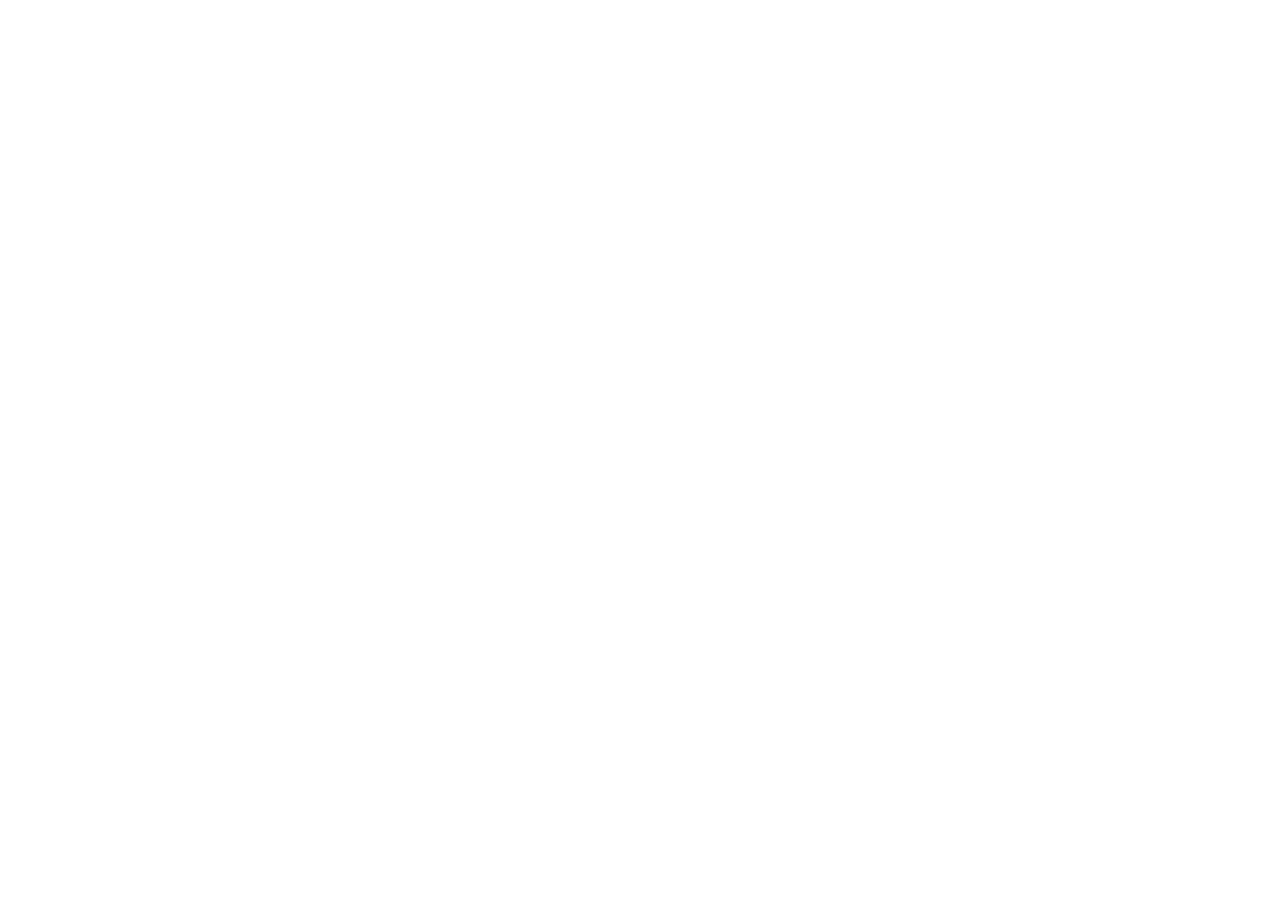
==== index.html @ 90e8b00b "Create index.html" ====
<!DOCTYPE html>
<html lang="en">
  <head>
    <meta charset="UTF-8" />
    <meta name="viewport" content="width=device-width, initial-scale=1.0" />
    <title>Document</title>
  </head>
  <body></body>
</html>
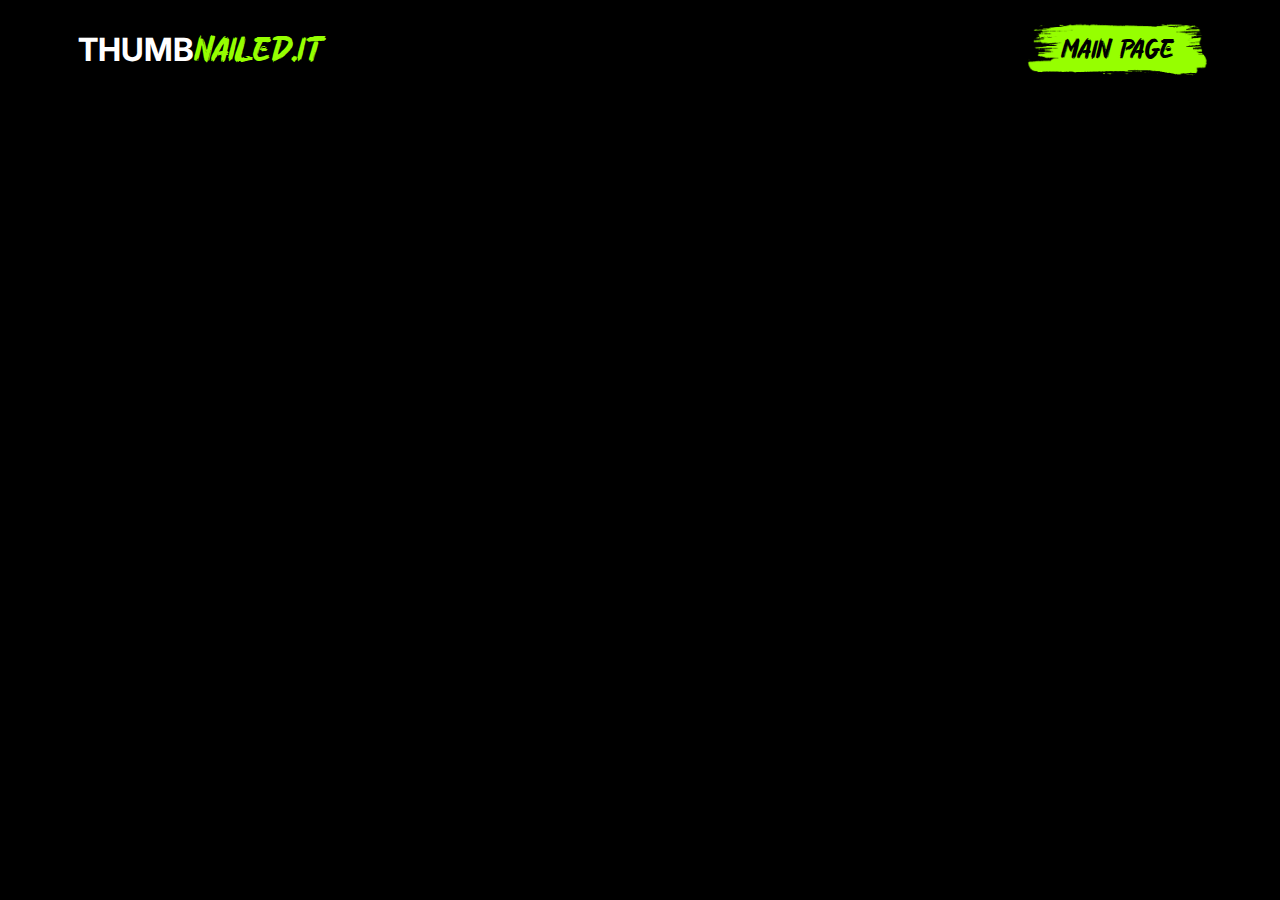
==== commit c42fdb9c: "header" ====
--- a/index.html
+++ b/index.html
@@ -3,7 +3,34 @@
   <head>
     <meta charset="UTF-8" />
     <meta name="viewport" content="width=device-width, initial-scale=1.0" />
-    <title>Document</title>
+    <title>Portfolio</title>
+    <link
+      href="https://cdn.jsdelivr.net/npm/modern-normalize@2.0.0/modern-normalize.min.css"
+      rel="stylesheet"
+    />
+    <link rel="preconnect" href="https://fonts.googleapis.com" />
+    <link rel="preconnect" href="https://fonts.gstatic.com" crossorigin />
+    <link
+      href="https://fonts.googleapis.com/css2?family=Inter:wght@100..900&display=swap"
+      rel="stylesheet"
+    />
+    <link rel="stylesheet" href="./css/index.min.css" />
   </head>
-  <body></body>
+  <body>
+    <header class="header">
+      <div class="container">
+        <a href="index.html" class="header-logo__link link">
+          <div class="header-logo">
+            <p class="header-logo__left">THUMB</p>
+            <p class="header-logo__right">NAILED.IT</p>
+          </div>
+        </a>
+        <a href="index.html" class="header-button__link link pointer">
+          <div class="header-button">
+            <p class="header-button__text">MAIN PAGE</p>
+          </div>
+        </a>
+      </div>
+    </header>
+  </body>
 </html>
--- a/css/index.min.css
+++ b/css/index.min.css
@@ -0,0 +1 @@
+body{background-color:var(--black);font-family:"Inter",sans-serif}@font-face{font-family:HYPERGOALS;src:url("../fonts/HYPEGOALS.TTF")}::-webkit-scrollbar{display:none}:root{--black: #000000;--white: #ffffff;--green: #96ff00}p,h1,h2,h3,h4,h5,h6,ul{margin:0}img{display:block;width:100%;height:auto}.link{text-decoration:none}.pointer{cursor:pointer}.container{width:100vw;margin-left:auto;margin-right:auto}.header .container{display:flex;justify-content:space-between;align-items:center;width:100%;height:60px;padding-left:15px;padding-right:0px}@media screen and (min-width: 425px){.header .container{padding-left:30px}}@media screen and (min-width: 768px){.header .container{height:100px;padding-left:30px;padding-right:30px}}@media screen and (min-width: 1024px){.header .container{padding-left:50px;padding-right:50px}}.header-logo{display:flex;justify-content:center;align-items:center;width:125px}@media screen and (min-width: 425px){.header-logo{width:157px;height:30px;padding-top:15px;padding-bottom:15px}}@media screen and (min-width: 768px){.header-logo{width:300px;height:50px;padding-top:25px;padding-bottom:25px}}.header-logo__left{font-size:16px;font-weight:700;color:var(--white)}@media screen and (min-width: 425px){.header-logo__left{font-size:20px}}@media screen and (min-width: 768px){.header-logo__left{font-size:32px}}.header-logo__right{font-size:19px;font-family:HYPERGOALS;color:var(--green)}@media screen and (min-width: 425px){.header-logo__right{font-size:24px}}@media screen and (min-width: 768px){.header-logo__right{font-size:38px}}.header-button{display:flex;justify-content:center;align-items:center;background-image:url(../images/components/header-button__image.png);background-repeat:no-repeat;background-size:cover;background-position:center;width:125px;height:38px}@media screen and (min-width: 425px){.header-button{width:198.5px;height:60px}}@media screen and (min-width: 768px){.header-button{width:225px;height:80px}}.header-button__text{font-size:16px;font-family:HYPERGOALS;color:var(--black)}@media screen and (min-width: 425px){.header-button__text{font-size:20px}}@media screen and (min-width: 768px){.header-button__text{font-size:30px}}/*# sourceMappingURL=index.min.css.map */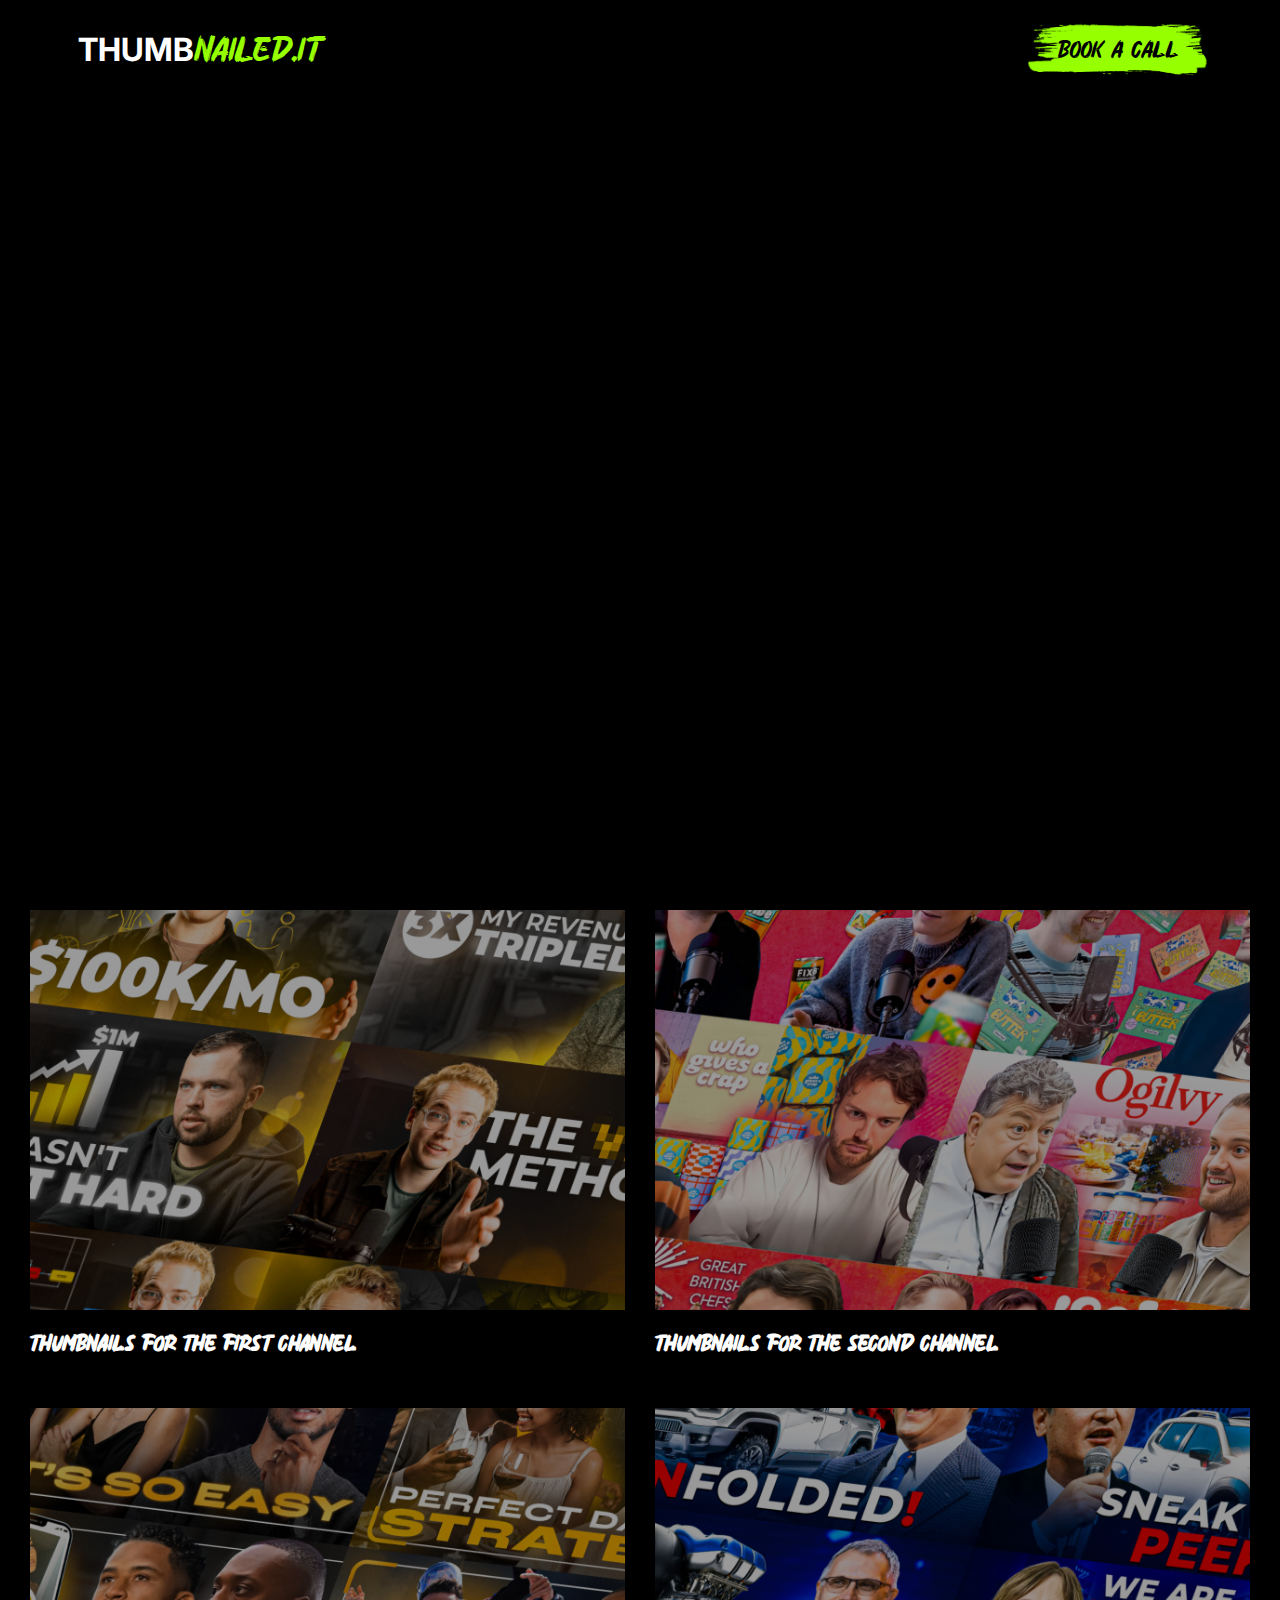
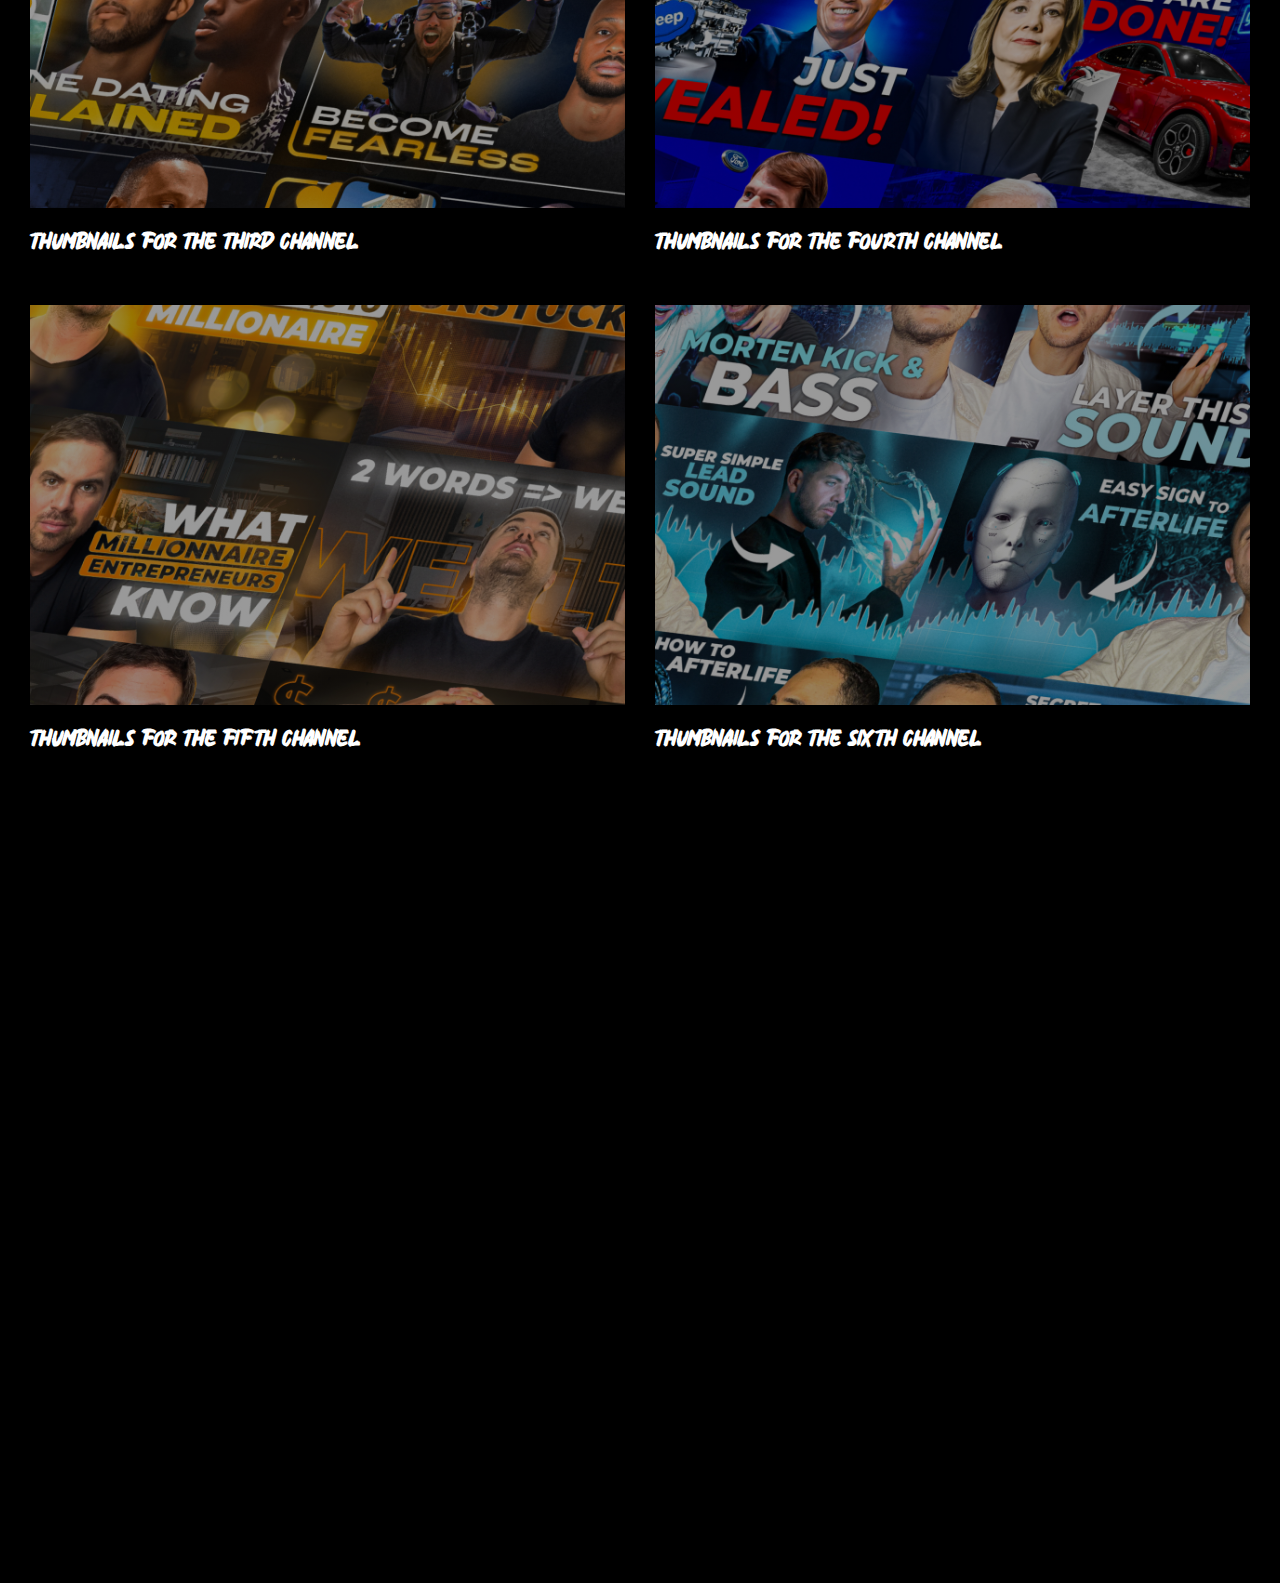
==== commit 7f37c8fe: "portfolio" ====
--- a/index.html
+++ b/index.html
@@ -19,18 +19,74 @@
   <body>
     <header class="header">
       <div class="container">
-        <a href="index.html" class="header-logo__link link">
+        <a
+          href="https://www.thumbnailed-it.com/"
+          class="header-logo__link link"
+        >
           <div class="header-logo">
             <p class="header-logo__left">THUMB</p>
             <p class="header-logo__right">NAILED.IT</p>
           </div>
         </a>
-        <a href="index.html" class="header-button__link link pointer">
+        <a
+          href="https://cal.com/thumbnailed.it/30min"
+          class="header-button__link link pointer"
+        >
           <div class="header-button">
-            <p class="header-button__text">MAIN PAGE</p>
+            <p class="header-button__text">BOOK A CALL</p>
           </div>
         </a>
       </div>
     </header>
+    <main>
+      <section class="hero">
+        <div class="container"></div>
+      </section>
+      <section class="portfolio">
+        <div class="portfolio-wrap">
+          <div class="portfolio-group">
+            <a href="./page-one.html" class="portfolio-link">
+              <div class="portfolio-image portfolio-image__first"></div>
+            </a>
+            <h2 class="portfolio-title">Thumbnails for the first channel</h2>
+          </div>
+          <div class="portfolio-group">
+            <a href="./page-two.html" class="portfolio-link">
+              <div class="portfolio-image portfolio-image__second"></div>
+            </a>
+            <h2 class="portfolio-title">Thumbnails for the second channel</h2>
+          </div>
+          <div class="portfolio-group">
+            <a href="./page-three.html" class="portfolio-link">
+              <div class="portfolio-image portfolio-image__third"></div>
+            </a>
+            <h2 class="portfolio-title">Thumbnails for the third channel</h2>
+          </div>
+          <div class="portfolio-group">
+            <a href="./page-four.html" class="portfolio-link">
+              <div class="portfolio-image portfolio-image__fourth"></div>
+            </a>
+            <h2 class="portfolio-title">Thumbnails for the fourth channel</h2>
+          </div>
+          <div class="portfolio-group">
+            <a href="./page-five.html" class="portfolio-link">
+              <div class="portfolio-image portfolio-image__fifth"></div>
+            </a>
+            <h2 class="portfolio-title">Thumbnails for the fifth channel</h2>
+          </div>
+          <div class="portfolio-group">
+            <a href="./page-six.html" class="portfolio-link">
+              <div class="portfolio-image portfolio-image__sixth"></div>
+            </a>
+            <h2 class="portfolio-title">Thumbnails for the sixth channel</h2>
+          </div>
+        </div>
+      </section>
+      <section class="hero">
+        <div class="container"></div>
+      </section>
+    </main>
+
+    <script src="./js/homepage-image-scale.js"></script>
   </body>
 </html>
--- a/css/index.min.css
+++ b/css/index.min.css
@@ -1 +1 @@
-body{background-color:var(--black);font-family:"Inter",sans-serif}@font-face{font-family:HYPERGOALS;src:url("../fonts/HYPEGOALS.TTF")}::-webkit-scrollbar{display:none}:root{--black: #000000;--white: #ffffff;--green: #96ff00}p,h1,h2,h3,h4,h5,h6,ul{margin:0}img{display:block;width:100%;height:auto}.link{text-decoration:none}.pointer{cursor:pointer}.container{width:100vw;margin-left:auto;margin-right:auto}.header .container{display:flex;justify-content:space-between;align-items:center;width:100%;height:60px;padding-left:15px;padding-right:0px}@media screen and (min-width: 425px){.header .container{padding-left:30px}}@media screen and (min-width: 768px){.header .container{height:100px;padding-left:30px;padding-right:30px}}@media screen and (min-width: 1024px){.header .container{padding-left:50px;padding-right:50px}}.header-logo{display:flex;justify-content:center;align-items:center;width:125px}@media screen and (min-width: 425px){.header-logo{width:157px;height:30px;padding-top:15px;padding-bottom:15px}}@media screen and (min-width: 768px){.header-logo{width:300px;height:50px;padding-top:25px;padding-bottom:25px}}.header-logo__left{font-size:16px;font-weight:700;color:var(--white)}@media screen and (min-width: 425px){.header-logo__left{font-size:20px}}@media screen and (min-width: 768px){.header-logo__left{font-size:32px}}.header-logo__right{font-size:19px;font-family:HYPERGOALS;color:var(--green)}@media screen and (min-width: 425px){.header-logo__right{font-size:24px}}@media screen and (min-width: 768px){.header-logo__right{font-size:38px}}.header-button{display:flex;justify-content:center;align-items:center;background-image:url(../images/components/header-button__image.png);background-repeat:no-repeat;background-size:cover;background-position:center;width:125px;height:38px}@media screen and (min-width: 425px){.header-button{width:198.5px;height:60px}}@media screen and (min-width: 768px){.header-button{width:225px;height:80px}}.header-button__text{font-size:16px;font-family:HYPERGOALS;color:var(--black)}@media screen and (min-width: 425px){.header-button__text{font-size:20px}}@media screen and (min-width: 768px){.header-button__text{font-size:30px}}/*# sourceMappingURL=index.min.css.map */+body{background-color:var(--black);font-family:"Inter",sans-serif}@font-face{font-family:HYPERGOALS;src:url("../fonts/HYPEGOALS.TTF")}::-webkit-scrollbar{display:none}:root{--black: #000000;--white: #ffffff;--green: #96ff00;--portfolio-gradient: linear-gradient(rgba(0, 0, 0, 0.4), rgba(0, 0, 0, 0.4));--portfolio-gradient-hover: linear-gradient( rgba(255, 255, 255, 0.4), rgba(255, 255, 255, 0.4) )}p,h1,h2,h3,h4,h5,h6,ul{margin:0}img{display:block;width:100%;height:auto}.link{text-decoration:none}.pointer{cursor:pointer}.container{width:100vw;margin-left:auto;margin-right:auto}.header .container{display:flex;justify-content:space-between;align-items:center;width:100%;height:60px;padding-left:15px;padding-right:0px}@media screen and (min-width: 425px){.header .container{padding-left:30px}}@media screen and (min-width: 768px){.header .container{height:100px;padding-left:30px;padding-right:30px}}@media screen and (min-width: 1024px){.header .container{padding-left:50px;padding-right:50px}}.header-logo{display:flex;justify-content:center;align-items:center;width:125px}@media screen and (min-width: 425px){.header-logo{width:157px;height:30px}}@media screen and (min-width: 768px){.header-logo{width:300px;height:50px}}.header-logo__left{font-size:16px;font-weight:700;color:var(--white)}@media screen and (min-width: 425px){.header-logo__left{font-size:20px}}@media screen and (min-width: 768px){.header-logo__left{font-size:32px}}.header-logo__right{font-size:19px;font-family:HYPERGOALS;color:var(--green)}@media screen and (min-width: 425px){.header-logo__right{font-size:24px}}@media screen and (min-width: 768px){.header-logo__right{font-size:38px}}.header-button{display:flex;justify-content:center;align-items:center;background-image:url(../images/components/header-button__image.png);background-repeat:no-repeat;background-size:cover;background-position:center;width:125px;height:38px;transition-property:scale;transition-duration:300ms;transition-timing-function:cubic-bezier(0.44, 0, 0.56, 1)}@media screen and (min-width: 425px){.header-button{width:198.5px;height:60px}}@media screen and (min-width: 768px){.header-button{width:225px;height:80px}}.header-button:hover{scale:1.05}.header-button__text{font-size:16px;font-family:HYPERGOALS;color:var(--black)}@media screen and (min-width: 425px){.header-button__text{font-size:20px}}@media screen and (min-width: 768px){.header-button__text{font-size:26px}}.hero{height:calc(100vh - 100px)}.portfolio{padding-top:10px;padding-bottom:10px}.portfolio-wrap{display:flex;justify-content:center;align-items:center;flex-wrap:wrap;gap:30px}.portfolio-group{width:calc(50% - 45px)}.portfolio-title{display:block;font-family:HYPERGOALS;font-size:24px;color:var(--white);padding-top:20px;padding-bottom:20px;padding-right:20px}.portfolio-image{display:flex;flex-direction:column;justify-content:space-between;position:relative;overflow:hidden;width:100%;height:400px;background-color:var(--black)}.portfolio-image::before{content:"";position:absolute;top:0;left:0;width:100%;height:100%;background-size:cover;background-position:center;background-repeat:no-repeat;z-index:0;transform:scale(var(--scale-factor, 1))}.portfolio-image__first::before{background-image:var(--portfolio-gradient),url(../../../images/homepage/1.jpg)}.portfolio-image__second::before{background-image:var(--portfolio-gradient),url(../../../images/homepage/2.jpg)}.portfolio-image__third::before{background-image:var(--portfolio-gradient),url(../../../images/homepage/3.jpg)}.portfolio-image__fourth::before{background-image:var(--portfolio-gradient),url(../../../images/homepage/4.jpg)}.portfolio-image__fifth::before{background-image:var(--portfolio-gradient),url(../../../images/homepage/5.jpg)}.portfolio-image__sixth::before{background-image:var(--portfolio-gradient),url(../../../images/homepage/6.jpg)}.page-one__gallery .container{padding-left:20px;padding-right:20px}.page-one__gallery__title{font-size:32px;text-align:center;color:var(--white);margin-bottom:40px}.page-one__gallery__list{display:grid;grid-template-columns:repeat(auto-fit, minmax(320px, 1fr));grid-auto-rows:240px;grid-gap:20px;justify-content:center;padding:0}.page-one__gallery__item{position:relative}.page-one__gallery-image__preview{height:100%;width:100%;object-fit:cover;transition-duration:250ms;transition-timing-function:cubic-bezier(0.4, 0, 0.2, 1)}.page-one__gallery-image__preview:hover{transform:scale(1.03)}.page-one__gallery-image__full{display:block;height:100%}/*# sourceMappingURL=index.min.css.map */